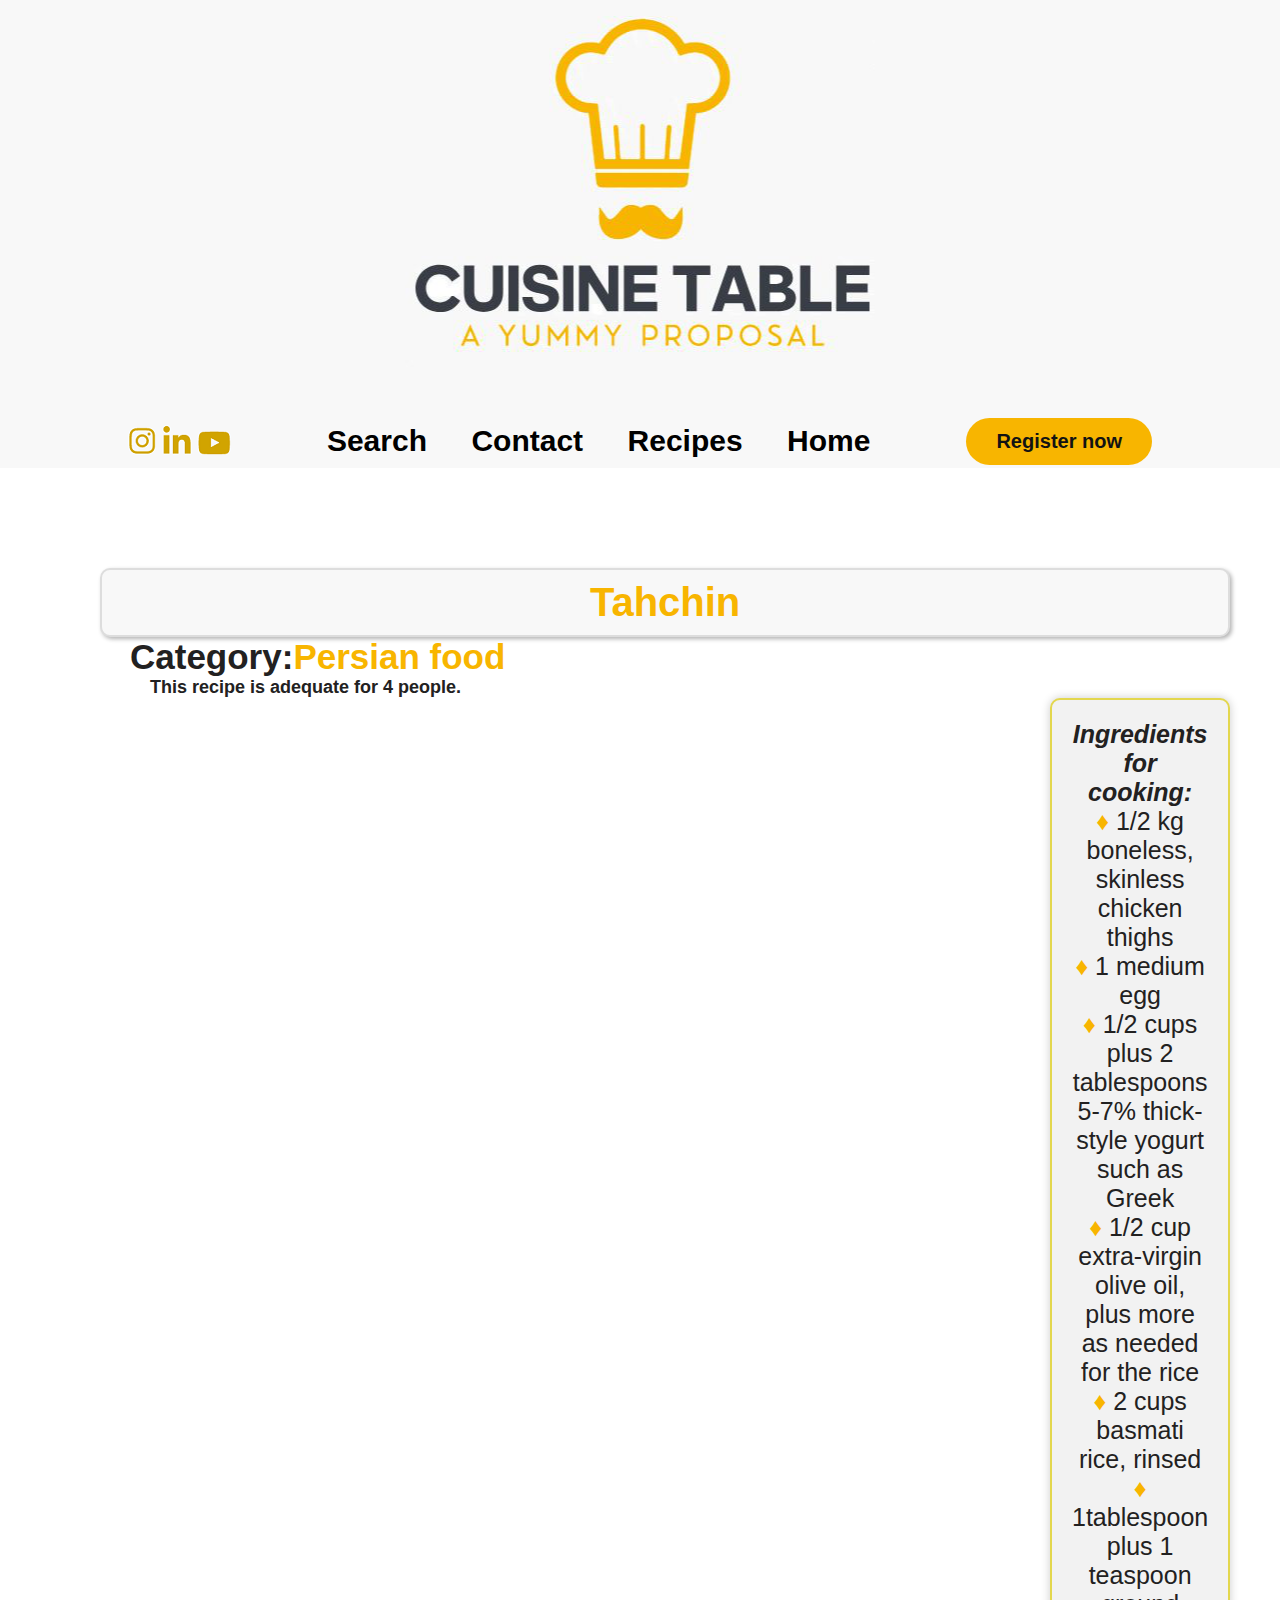
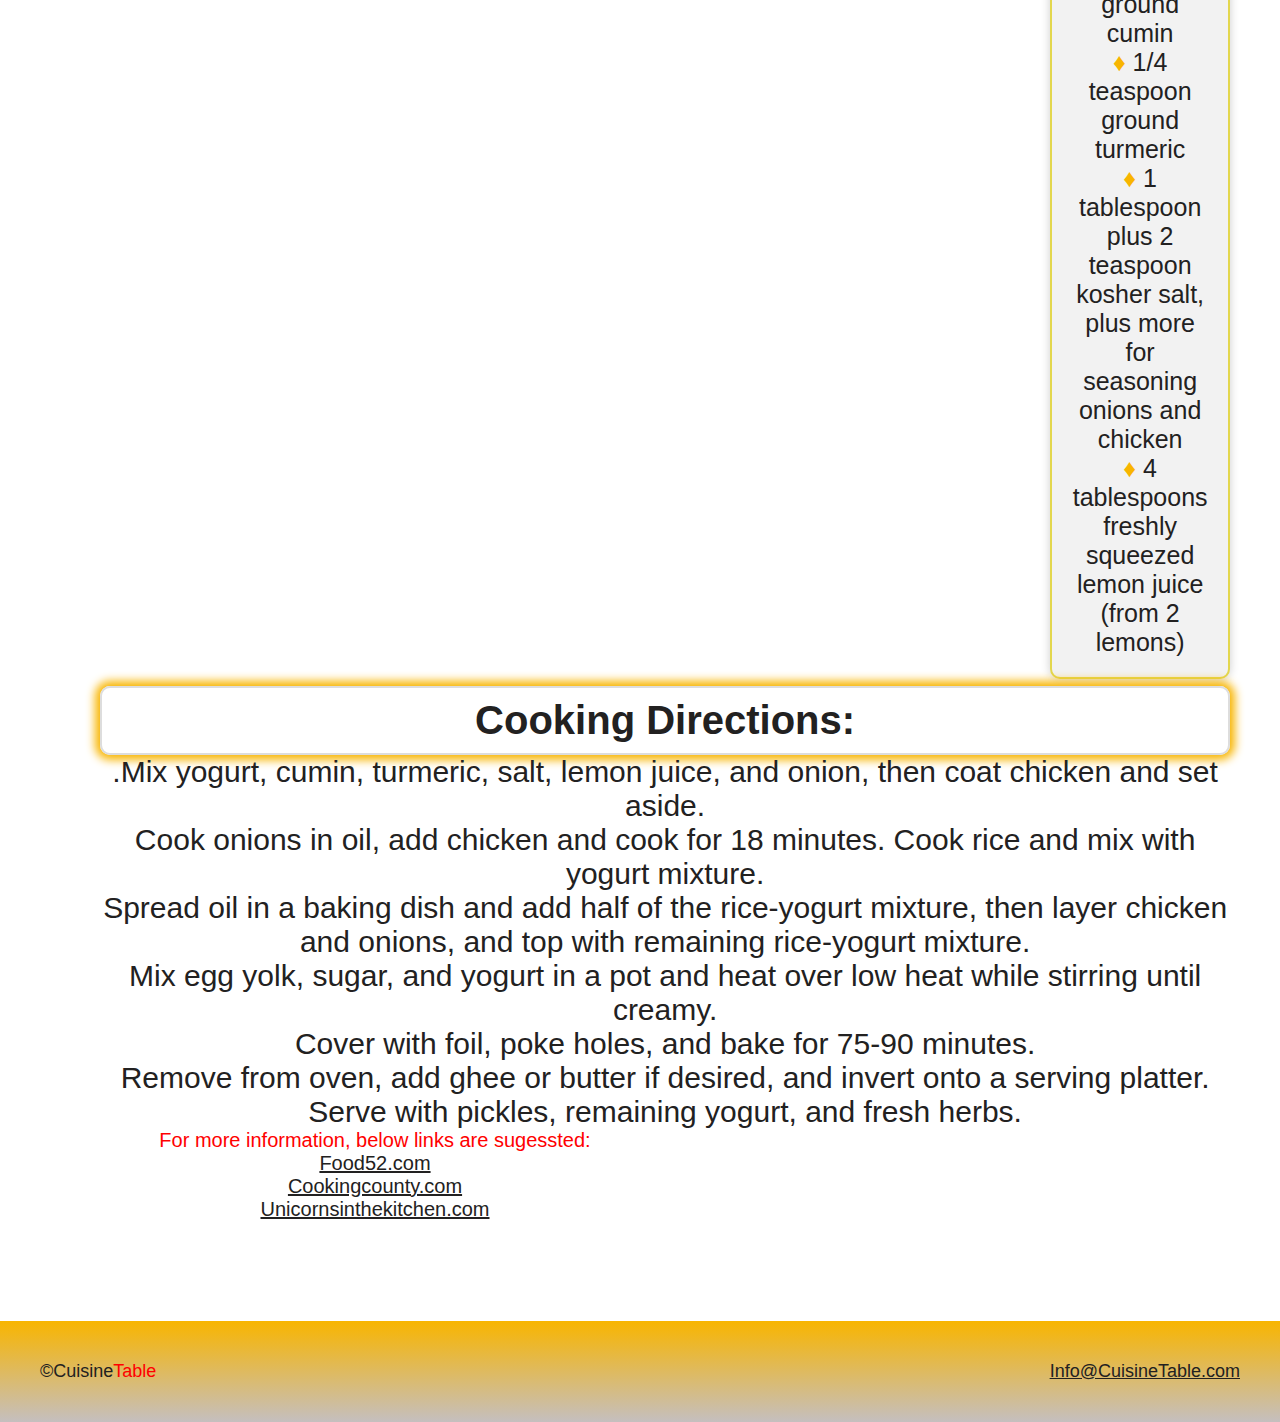
==== Tahchin.html @ f36760cb "Initial" ====
<!DOCTYPE html>
<html lang="en">
  <head>
    <meta charset="UTF-8" />
    <meta http-equiv="X-UA-Compatible" content="IE=edge" />
    <meta name="viewport" content="width=device-width, initial-scale=1.0" />
    <title>Tahchin</title>
    <link rel="stylesheet" href="food.css" />
  </head>
  <body>
    <header class="logo">
      <img src="Images/Logo.png" alt="Logo" />
    </header>
    <div class="hero">
      <nav>
        <div class="icon">
          <a href="https://www.Instagram.com/">
            <img src="Images/instagram.png" alt="Instagram"
          /></a>

          <a href="https://www.linkedin.com/">
            <img src="Images/linkedin.png" alt="Linkedin"
          /></a>
          <a href="https://www.Youtube.com/">
            <img src="Images/Youtube.png" alt="Youtube"
          /></a>
        </div>
        <ul>
          <li><a class="link" href="api_cuitab.html">Search</a></li>
          <li><a class="link" href="contact.html">Contact</a></li>
          <li><a class="link" href="Recipes.html">Recipes</a></li>
          <li><a class="link" href="homepage.html">Home</a></li>
        </ul>
        <a href="loginpage.html">
          <button type="button">Register now</button>
        </a>
      </nav>
    </div>
    <main class="grid-container">
      <h1 class="h1">Tahchin</h1>
      <div class="food">
        <h2>Category:<span class="catergory">Persian food</span></h2>
      </div>
      <div class="adequate">This recipe is adequate for 4 people.</div>
      <div class="recipe">
        <div class="Ingredients">Ingredients for cooking:</div>
        <ul>
          <div class="items">
            <li><em></em>1/2 kg boneless, skinless chicken thighs</li>
            <li><em></em>1 medium egg</li>
            <li>
              <em></em>1/2 cups plus 2 tablespoons 5-7% thick-style yogurt such
              as Greek
            </li>
            <li>
              <em></em>1/2 cup extra-virgin olive oil, plus more as needed for
              the rice
            </li>
            <li><em></em>2 cups basmati rice, rinsed</li>
            <li><em></em>1tablespoon plus 1 teaspoon ground cumin</li>
            <li><em></em>1/4 teaspoon ground turmeric</li>
            <li>
              <em></em> 1 tablespoon plus 2 teaspoon kosher salt, plus more for
              seasoning onions and chicken
            </li>
            <li>
              <em></em>4 tablespoons freshly squeezed lemon juice (from 2
              lemons)
            </li>
          </div>
        </ul>
      </div>
      <div class="images">
        <img class="imgone" src="Images/Tahchin1.png" alt="Tahchin" />
        <img class="imgtwo" src="Images/Tahchin2.jpg" alt="Tahchin" />
        <img class="imgthree" src="Images/Tahchin3.jpg" alt="Tahchin" />
      </div>
      <div class="directions">Cooking Directions:</div>

      <div class="steps">
        <ol>
          <li>
            .Mix yogurt, cumin, turmeric, salt, lemon juice, and onion, then
            coat chicken and set aside.
          </li>
          <li>
            Cook onions in oil, add chicken and cook for 18 minutes. Cook rice
            and mix with yogurt mixture.
          </li>
          <li>
            Spread oil in a baking dish and add half of the rice-yogurt mixture,
            then layer chicken and onions, and top with remaining rice-yogurt
            mixture.
          </li>
          <li>
            Mix egg yolk, sugar, and yogurt in a pot and heat over low heat
            while stirring until creamy.
          </li>
          <li>Cover with foil, poke holes, and bake for 75-90 minutes.</li>
          <li>
            Remove from oven, add ghee or butter if desired, and invert onto a
            serving platter. Serve with pickles, remaining yogurt, and fresh
            herbs.
          </li>
        </ol>
      </div>
      <div class="refrence">
        <div class="information">
          For more information, below links are sugessted:
        </div>
        <ul class="refweb">
          <li>
            <a href="https://food52.com/recipes/84344-best-tahchin-recipe">
              Food52.com
            </a>
          </li>
          <li>
            <a href="https://cookingcounty.com/tahchin-morgh-recipe/">
              Cookingcounty.com
            </a>
          </li>
          <li>
            <a
              href="https://www.unicornsinthekitchen.com/persian-savory-saffron-cake-tahchin/"
            >
              Unicornsinthekitchen.com
            </a>
          </li>
        </ul>
      </div>
    </main>
    <footer>
      <div class="email">
        <a href="Info@CuisineTable.com"> Info@CuisineTable.com </a>
      </div>
      <div class="copywrite">
        <div class="foot">&copy;Cuisine<span>Table</span></div>
      </div>
    </footer>
  </body>
</html>
---- food.css ----
* {
  padding: 0;
  margin: 0;
  box-sizing: border-box;
  font-family: "Segoe UI", Tahoma, Geneva, Verdana, sans-serif;
  color: rgb(34, 33, 33);
}

body,
html {

  height: 100%;
  background-color: #f8f8f8;
}
.hero {
  /* height: 100vh; */
  width: 100%;
  /* background-image: linear-gradient(), url(); */
  background-size: cover;
  background-position: center;
}
.logo > img {
  position: relative;
  left: 50%;
  transform: translate(-50%);
}
nav {
  display: flex;
  align-items: center;
  justify-content: space-between;
  padding-top: 40px;
  padding-left: 10%;
  padding-right: 10%;
}
.logo {
  color: rgb(5, 5, 5);
  font-size: 28px;
}
.icon:hover {
  cursor: pointer;
}
nav ul li {
  list-style-type: none;
  display: inline-block;
  padding: 10px 20px;
}
nav ul li a {
  color: rgb(0, 0, 0);
  text-decoration: none;
  font-weight: bold;
  font-size: 30px;
}
nav ul li a:hover {
  color: rgb(248, 181, 0);
  transition: 0.3s;
}
button {
  border: none;
  background: rgb(248, 181, 0);
  padding: 12px 30px;
  border-radius: 30px;
  color: rgb(18, 19, 19);
  font-weight: bold;
  font-size: 20px;
  transition: 0.4s;
}
  .container {
   
   font-family: Georgia, 'Times New Roman', Times, serif;
    margin: 0 auto;
    padding: 20px;
    background-color: #f8f8f8;;
  }
  .grid {
      display: grid;
      grid-template-columns: repeat(3, 1fr);
      grid-gap: 10px;
      align-items: center;
  }
  

    
    .item {
      position: relative;
      display: flex;
      justify-content: center;
      align-items: center;
    }
    
    .item > img {
        width: 550px;
        height: 400px;
        object-fit: cover;
    }
  
    .label {
      position: absolute;
      bottom: 0;
      left: 70px;
      width: 550px;
      height: 80px;
      background-color: rgba(0, 0, 0, 0.5);
      color: rgb(248, 181, 0);
      display: flex;
      justify-content: center;
      align-items: center;
      font-size: 30px;
    }
    footer {
      padding: 40px;
      background-image: linear-gradient(rgb(248, 181, 0), rgb(197, 191, 191));
      font-size: large;
      font-weight: 20px;
    }
    .email {
      float: right;
      padding: auto;
      color: black;
      margin-bottom: 100px;
    }
    footer .foot span {
      color: red;
    }
    
   main{
     font-size: 30px;
     margin-top: 50px; 
   }
   main h1 {
    font-size: 40px;
    font-weight: bold;
    color: rgb(248, 181, 0);
    text-align: center;
    padding: 10px;
    background-color: #f8f8f8;
    border: 2px solid #ddd;
    border-radius: 10px;
    box-shadow: 2px 2px 4px rgba(0, 0, 0, 0.3);
  }


  
  .catergory{
      font-size: 35px;
      font-family:'Trebuchet MS', 'Lucida Sans Unicode', 'Lucida Grande', 'Lucida Sans', Arial, sans-serif ;
      color: rgb(248, 181, 0);
     
  }
  h2{
      font-family:'Trebuchet MS', 'Lucida Sans Unicode', 'Lucida Grande', 'Lucida Sans', Arial, sans-serif ; 
      font-size: 35px;
      margin-left: 30px;
  }
  li > span {
    font-weight: bold;
    font-family: Arial, sans-serif;
    font-size: 30px;
    color: rgb(248, 181, 0) ;
  }
  li > em:before {
    content: "♦ ";
    color: rgb(248, 181, 0);
  }
  .Ingredients {
   font-style: italic;
   font-weight: bold;
  }
  .images{
    width: 90vw;
    height: 38vw;
    max-width: 950px;
    max-height: 950px;
    overflow: hidden;
    position: relative;
    margin: 0 auto;
  }
  
  .images img {
    position: absolute;
    width: 100%;
    height: 100%;
    object-fit: cover;
    animation: cambioImagen 12s infinite;
    opacity: 0;
  }
  
  .images img:nth-child(1) {
    animation-delay: 0s;
  }
  
  .images img:nth-child(2) {
    animation-delay: 4s;
  }
  
  .images img:nth-child(3) {
    animation-delay: 8s;
  }
  
  @keyframes cambioImagen {
    80% {
      opacity: 0;
    }
    80%{
      opacity: 1;
    }
    80% {
      opacity: 1;
    }
    35% {
      opacity: 0;
    }
    100% {
      opacity: 0;
    }
  }
  
  .imgtwo {
    height: 400%;
    width: 500%;
  }
  
  .imgone {
    height: 400%;
    width: 500%;
  }
  
  .imgthree {
    height: 400%;
    width: 500%;
  }
  
  .images { grid-area: images; }
  .recipe { grid-area: recipe; }
  .steps{ grid-area: steps; }
  .catergory{ grid-area: catergory; }
  .h1{ grid-area: h1; }
  .adequate{ grid-area: adequate; }
  .refrence{ grid-area: refrence; }
  .directions{ grid-area: directions; }
  
  
  
  .grid-container {
    display: grid;
    grid-template-areas:
    'h1 h1 h1'
    'catergory catergory catergory'
    'adequate adequate adequate'
    'images  images recipe'
      'directions directions  directions'
      'steps steps steps '
      'refrence refrence reference';

    background-color: white;
    padding: 100px;
    grid-gap: 0px;
     flex-wrap: wrap;
  overflow: hidden;
  box-sizing: border-box;
  }
  .recipe{
    font-size: 25px;
    text-align: center;
    border: 2px solid #e3d74e;
border-radius: 10px;
padding: 20px;
background-color: #f2f2f2;
box-shadow: 0 0 10px rgba(0, 0, 0, 0.2);
  }
  
  .grid-item {
    background-color: #fff;
    padding: 10px;
    position: relative;
    display: flex;
    justify-content: center;
    align-items: center;
  }
  .directions{
    text-align: center;
    font-family: 'Trebuchet MS', 'Lucida Sans Unicode', 'Lucida Grande', 'Lucida Sans', Arial, sans-serif;
    font-size: 40px;
    font-weight: bold;
   margin-top: 7px;
    text-align: center;
    padding: 10px;
    
    border: 2px solid #ddd;
    border-radius: 10px;
    box-shadow: 0 0 10px 5px rgb(248, 181, 0);
  
  font-weight: bold;
  }
  .steps{
    text-align: center;
    
    flex-wrap: wrap;
  
  }
  ul {
    list-style-type: none;
  }
  ol {
    list-style-type: none;
  }
  .refrence{
    font-size: 20px;
    text-align: center;
   margin-right: 400px;
   
   
  }
  .information{
    color:red
  }
  
  .adequate{
    font-size: 18px;
    margin-left: 50px;
    font-weight: bold;
  }


  

  @media (max-width: 1200px) {
    .grid-container {
      grid-template-areas:
      'h1'
      'catergory'
      'adequate'
      'recipe'
      'images'
      'images'
      'images'
      'images'
      'images'
      'directions'
      'directions'
      'directions'
      'steps'
      'steps'
      'refrence';
  }
}
  
  
  @media (max-width: 550px) {
    .grid-container {
      grid-template-areas:
        'h1'
        'catergory'
        'adequate'
        'recipe'
        'images'
        'images'
        'images'
        'images'
        'images'
        'directions'
        'directions'
        'directions'
        'steps'
        'steps'
        'refrence';
    }
  }
  


  .grid-container {
    width: 100%;
    margin: 0 auto;
    }
    
    /* Styles for screens smaller than 768px (tablets and mobile devices) */
    @media only screen and (max-width: 768px) {
    .container {
      width: 100%;
      padding: 20px;
    }
    }
    
    /* Styles for screens smaller than 480px (smaller mobile devices) */
    @media only screen and (max-width: 480px) {
    .container {
      padding: 10px;
    }
    }
    @media screen and (min-width: 1920px) {
    body {
        font-size: 20px;
        /* Add other styles for 1080p screens */
    }
    @media only screen and (max-width: 100%) {
      .item .link img {
        max-width: none;
        width: 100%;
      }
      .label {
        width: 100%;
      }
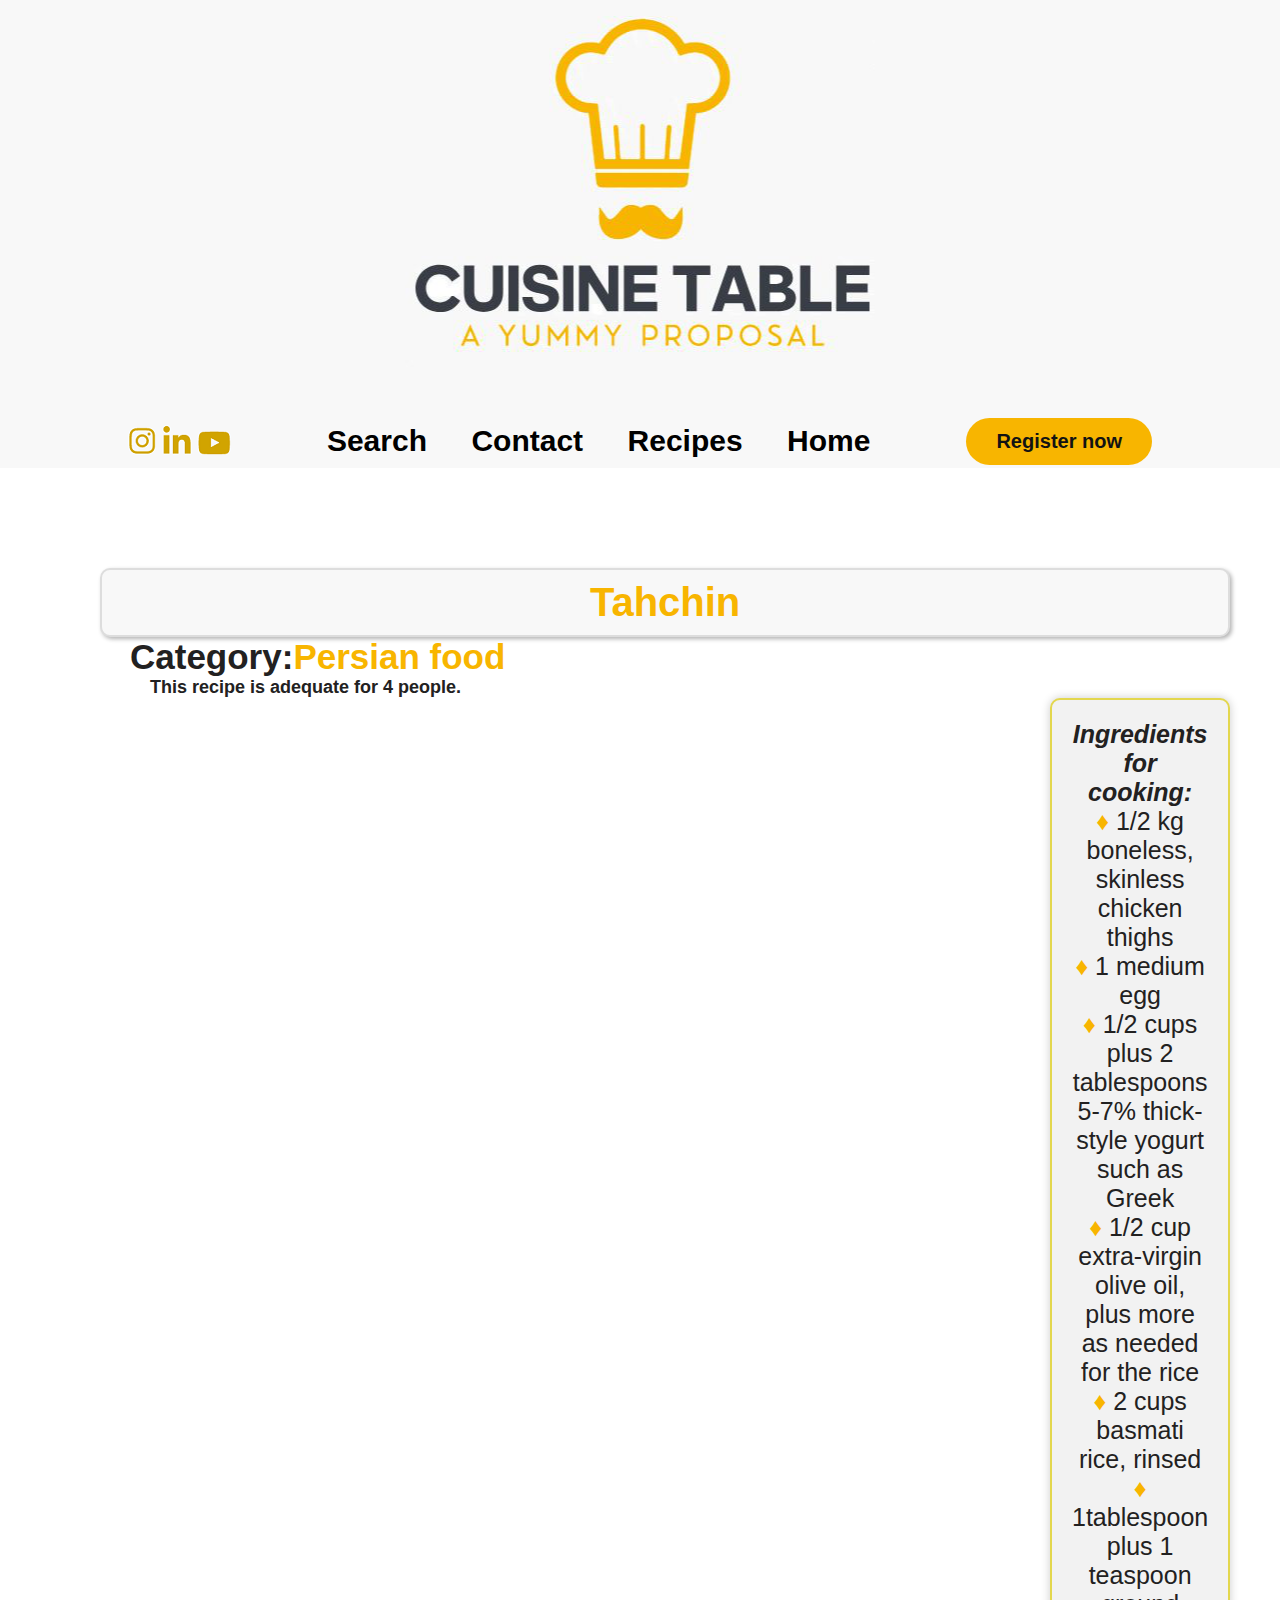
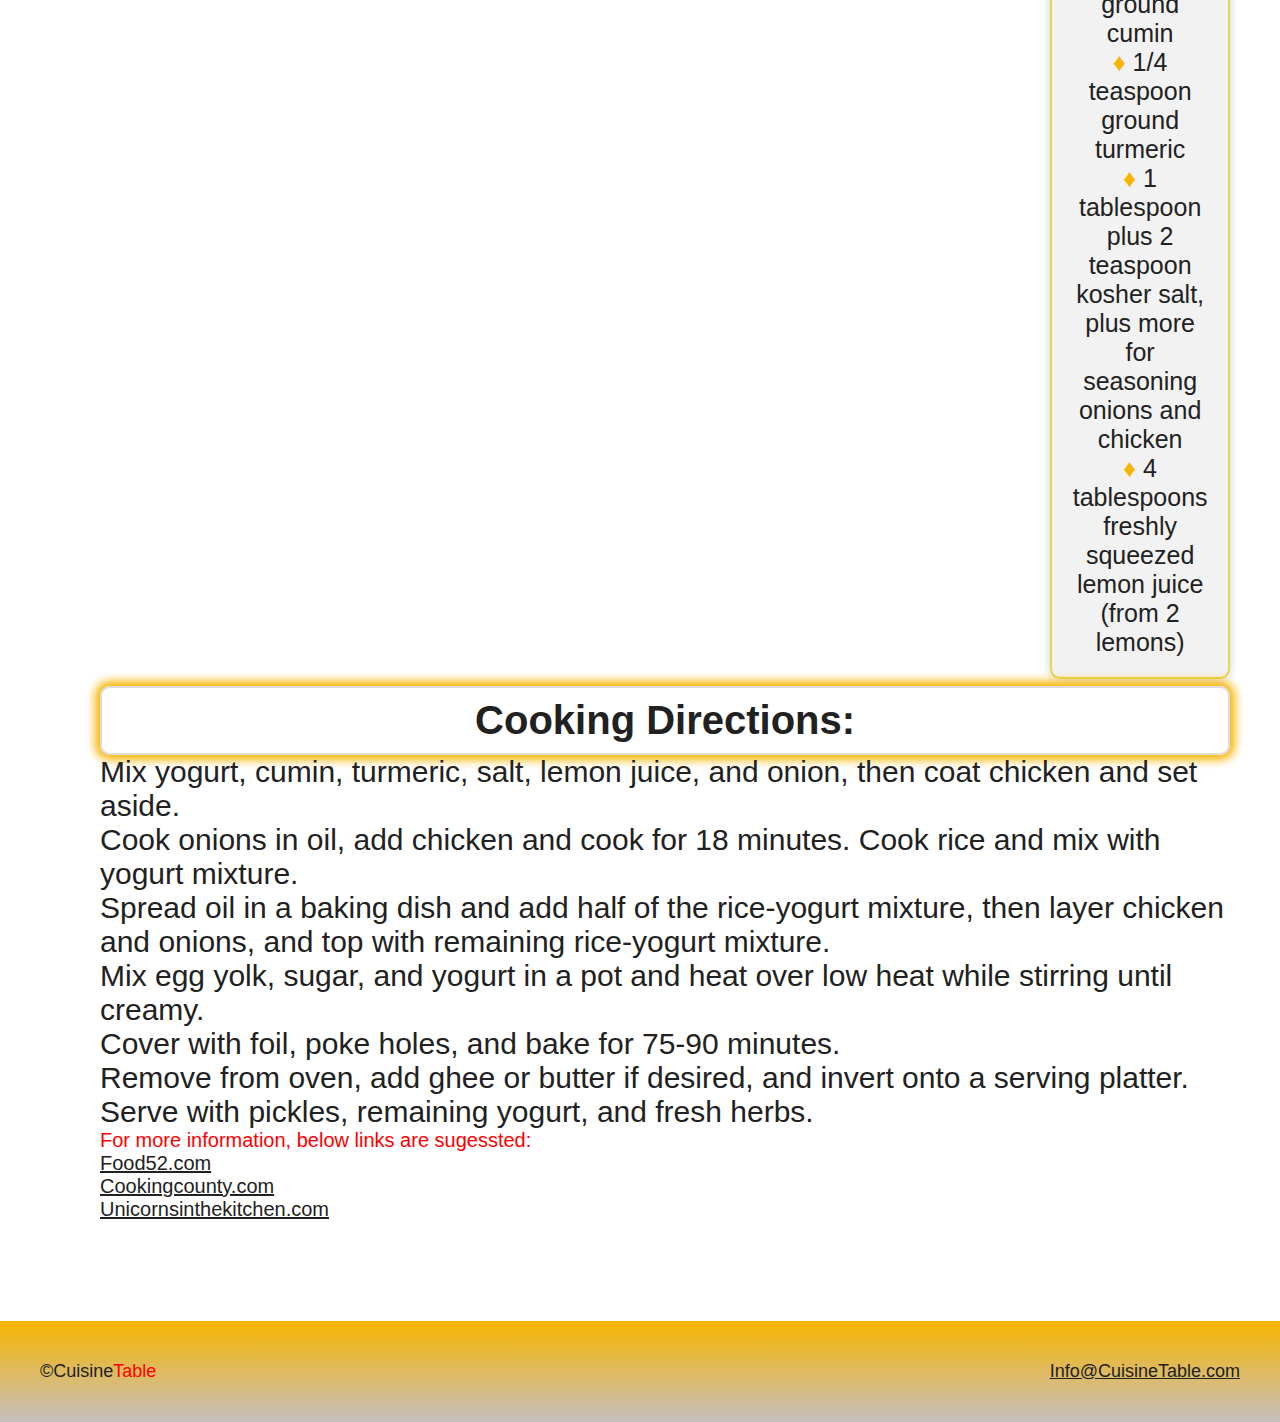
==== commit e4b27a2f: "updated." ====
--- a/Tahchin.html
+++ b/Tahchin.html
@@ -80,8 +80,8 @@
       <div class="steps">
         <ol>
           <li>
-            .Mix yogurt, cumin, turmeric, salt, lemon juice, and onion, then
-            coat chicken and set aside.
+            Mix yogurt, cumin, turmeric, salt, lemon juice, and onion, then coat
+            chicken and set aside.
           </li>
           <li>
             Cook onions in oil, add chicken and cook for 18 minutes. Cook rice
--- a/food.css
+++ b/food.css
@@ -73,14 +73,11 @@
     background-color: #f8f8f8;;
   }
   .grid {
-      display: grid;
-      grid-template-columns: repeat(3, 1fr);
-      grid-gap: 10px;
-      align-items: center;
-  }
-  
-
-    
+    display: grid;
+    grid-template-columns: repeat(3, 1fr);
+    grid-gap: 10px;
+    align-items: center;
+  }
     .item {
       position: relative;
       display: flex;
@@ -89,9 +86,9 @@
     }
     
     .item > img {
-        width: 550px;
-        height: 400px;
-        object-fit: cover;
+      width: 550px;
+      height: 400px;
+      object-fit: cover;
     }
   
     .label {
@@ -127,6 +124,7 @@
      font-size: 30px;
      margin-top: 50px; 
    }
+
    main h1 {
     font-size: 40px;
     font-weight: bold;
@@ -139,18 +137,15 @@
     box-shadow: 2px 2px 4px rgba(0, 0, 0, 0.3);
   }
 
-
-  
   .catergory{
-      font-size: 35px;
-      font-family:'Trebuchet MS', 'Lucida Sans Unicode', 'Lucida Grande', 'Lucida Sans', Arial, sans-serif ;
-      color: rgb(248, 181, 0);
-     
+    font-size: 35px;
+    font-family:'Trebuchet MS', 'Lucida Sans Unicode', 'Lucida Grande', 'Lucida Sans', Arial, sans-serif ;
+    color: rgb(248, 181, 0);
   }
   h2{
-      font-family:'Trebuchet MS', 'Lucida Sans Unicode', 'Lucida Grande', 'Lucida Sans', Arial, sans-serif ; 
-      font-size: 35px;
-      margin-left: 30px;
+    font-family:'Trebuchet MS', 'Lucida Sans Unicode', 'Lucida Grande', 'Lucida Sans', Arial, sans-serif ; 
+    font-size: 35px;
+    margin-left: 30px;
   }
   li > span {
     font-weight: bold;
@@ -293,7 +288,7 @@
   font-weight: bold;
   }
   .steps{
-    text-align: center;
+    text-align: left;
     
     flex-wrap: wrap;
   
@@ -306,13 +301,14 @@
   }
   .refrence{
     font-size: 20px;
-    text-align: center;
+    text-align: left;
    margin-right: 400px;
    
    
   }
   .information{
-    color:red
+    color:red;
+  
   }
   
   .adequate{
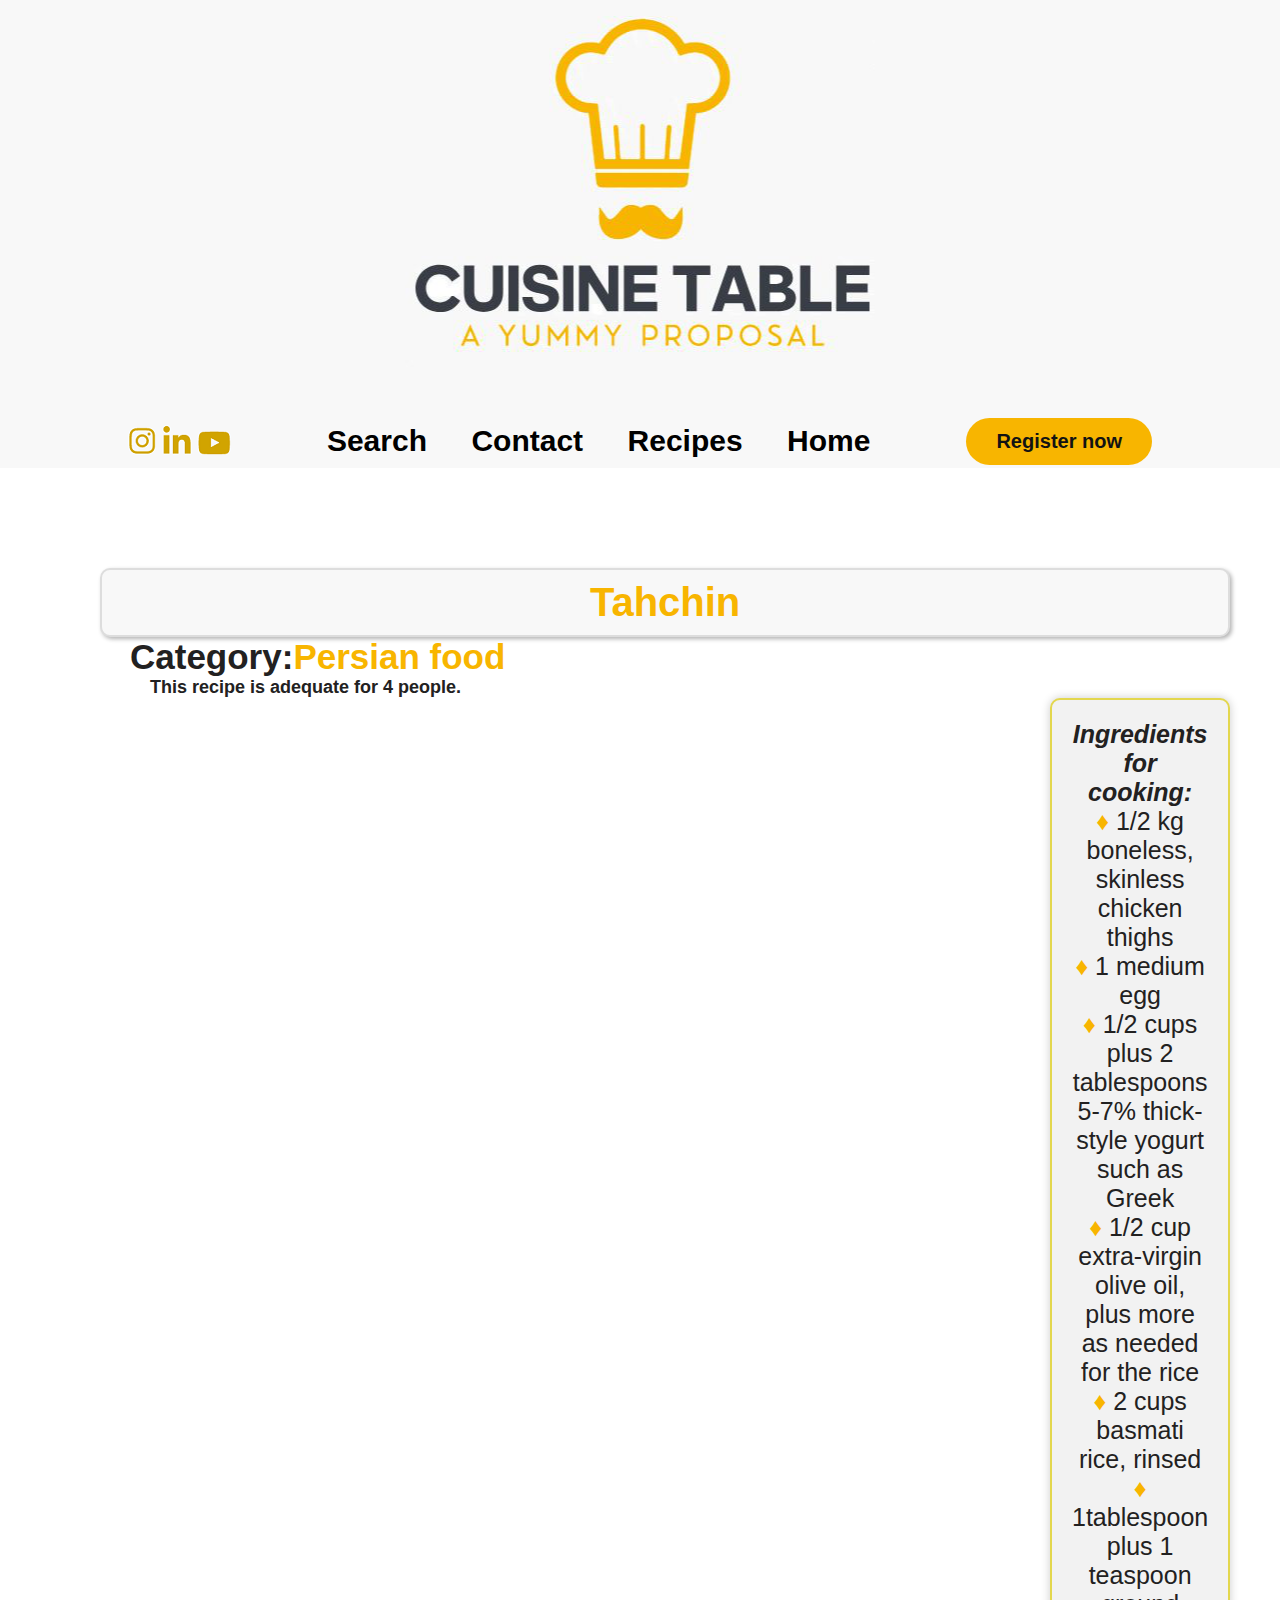
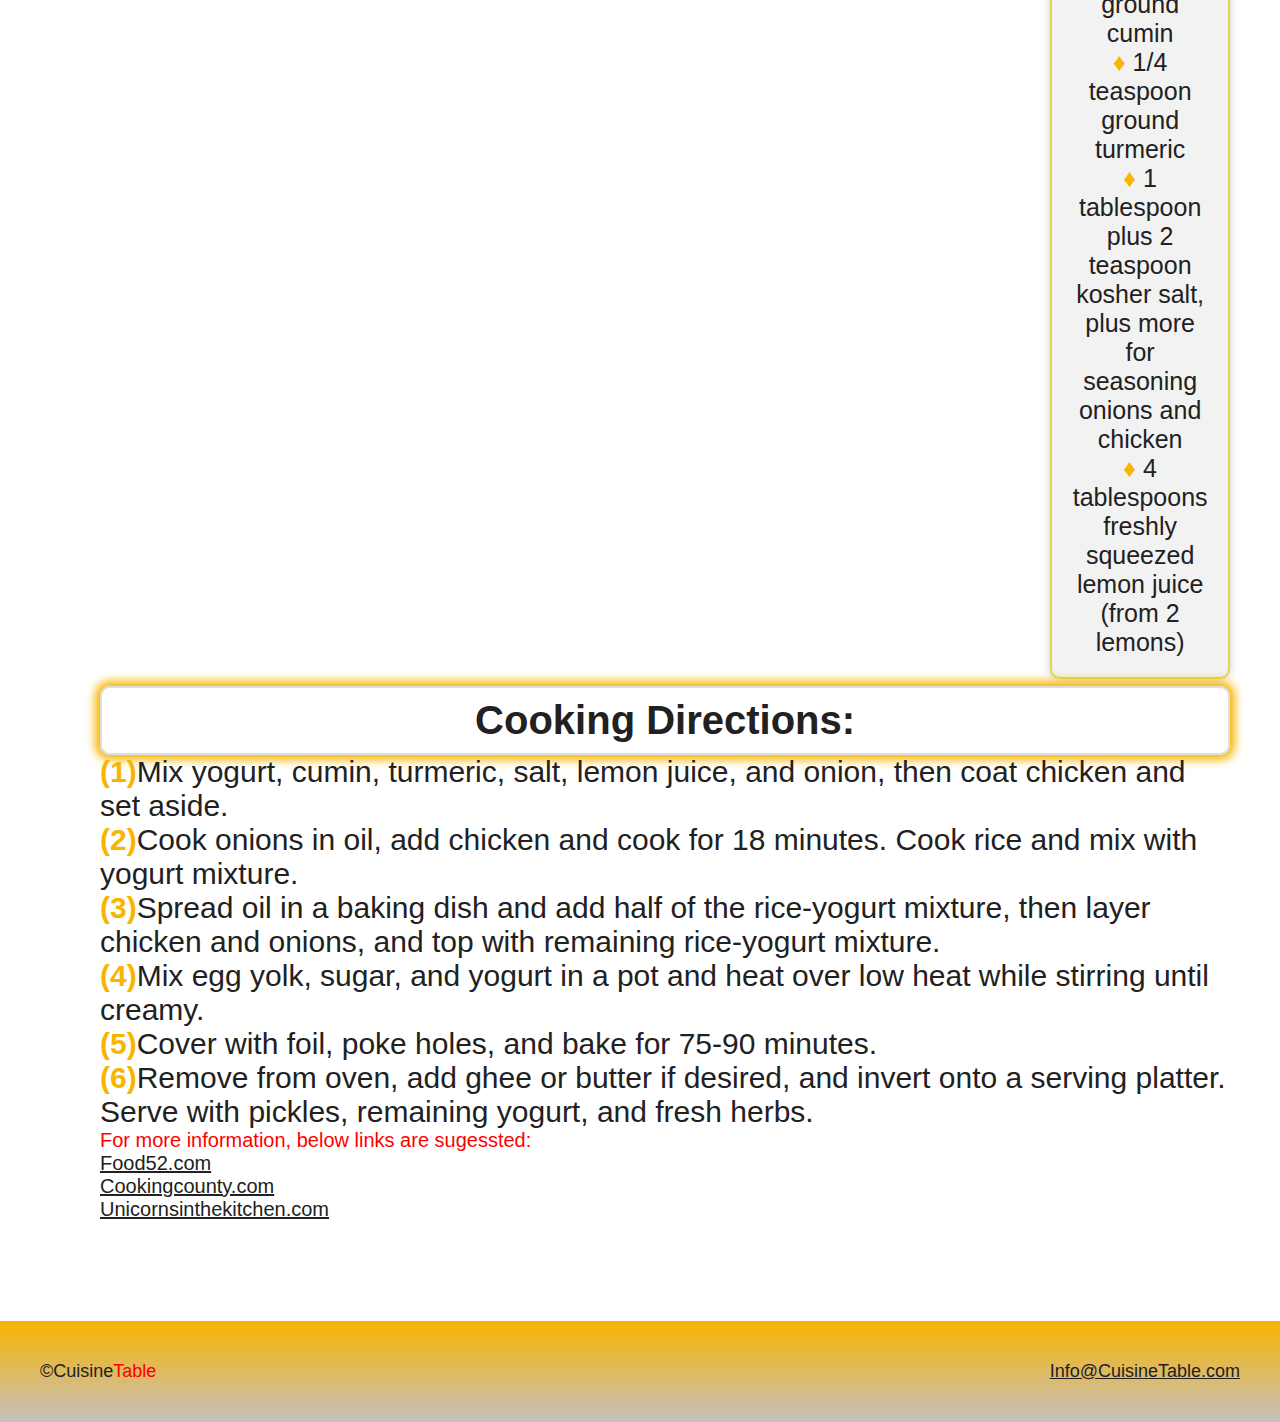
==== commit ce280fe5: "updated." ====
--- a/Tahchin.html
+++ b/Tahchin.html
@@ -80,27 +80,30 @@
       <div class="steps">
         <ol>
           <li>
-            Mix yogurt, cumin, turmeric, salt, lemon juice, and onion, then coat
-            chicken and set aside.
+            <span>(1)</span>Mix yogurt, cumin, turmeric, salt, lemon juice, and
+            onion, then coat chicken and set aside.
           </li>
           <li>
-            Cook onions in oil, add chicken and cook for 18 minutes. Cook rice
-            and mix with yogurt mixture.
+            <span>(2)</span>Cook onions in oil, add chicken and cook for 18
+            minutes. Cook rice and mix with yogurt mixture.
           </li>
           <li>
-            Spread oil in a baking dish and add half of the rice-yogurt mixture,
-            then layer chicken and onions, and top with remaining rice-yogurt
-            mixture.
+            <span>(3)</span>Spread oil in a baking dish and add half of the
+            rice-yogurt mixture, then layer chicken and onions, and top with
+            remaining rice-yogurt mixture.
           </li>
           <li>
-            Mix egg yolk, sugar, and yogurt in a pot and heat over low heat
-            while stirring until creamy.
+            <span>(4)</span>Mix egg yolk, sugar, and yogurt in a pot and heat
+            over low heat while stirring until creamy.
           </li>
-          <li>Cover with foil, poke holes, and bake for 75-90 minutes.</li>
           <li>
-            Remove from oven, add ghee or butter if desired, and invert onto a
-            serving platter. Serve with pickles, remaining yogurt, and fresh
-            herbs.
+            <span>(5)</span>Cover with foil, poke holes, and bake for 75-90
+            minutes.
+          </li>
+          <li>
+            <span>(6)</span>Remove from oven, add ghee or butter if desired, and
+            invert onto a serving platter. Serve with pickles, remaining yogurt,
+            and fresh herbs.
           </li>
         </ol>
       </div>
--- a/food.css
+++ b/food.css
@@ -1,4 +1,3 @@
-
 * {
   padding: 0;
   margin: 0;
@@ -9,7 +8,6 @@
 
 body,
 html {
-
   height: 100%;
   background-color: #f8f8f8;
 }
@@ -65,350 +63,343 @@
   font-size: 20px;
   transition: 0.4s;
 }
-  .container {
-   
-   font-family: Georgia, 'Times New Roman', Times, serif;
-    margin: 0 auto;
-    padding: 20px;
-    background-color: #f8f8f8;;
-  }
-  .grid {
-    display: grid;
-    grid-template-columns: repeat(3, 1fr);
-    grid-gap: 10px;
-    align-items: center;
-  }
-    .item {
-      position: relative;
-      display: flex;
-      justify-content: center;
-      align-items: center;
-    }
-    
-    .item > img {
-      width: 550px;
-      height: 400px;
-      object-fit: cover;
-    }
-  
-    .label {
-      position: absolute;
-      bottom: 0;
-      left: 70px;
-      width: 550px;
-      height: 80px;
-      background-color: rgba(0, 0, 0, 0.5);
-      color: rgb(248, 181, 0);
-      display: flex;
-      justify-content: center;
-      align-items: center;
-      font-size: 30px;
-    }
-    footer {
-      padding: 40px;
-      background-image: linear-gradient(rgb(248, 181, 0), rgb(197, 191, 191));
-      font-size: large;
-      font-weight: 20px;
-    }
-    .email {
-      float: right;
-      padding: auto;
-      color: black;
-      margin-bottom: 100px;
-    }
-    footer .foot span {
-      color: red;
-    }
-    
-   main{
-     font-size: 30px;
-     margin-top: 50px; 
-   }
-
-   main h1 {
-    font-size: 40px;
-    font-weight: bold;
-    color: rgb(248, 181, 0);
-    text-align: center;
-    padding: 10px;
-    background-color: #f8f8f8;
-    border: 2px solid #ddd;
-    border-radius: 10px;
-    box-shadow: 2px 2px 4px rgba(0, 0, 0, 0.3);
-  }
-
-  .catergory{
-    font-size: 35px;
-    font-family:'Trebuchet MS', 'Lucida Sans Unicode', 'Lucida Grande', 'Lucida Sans', Arial, sans-serif ;
-    color: rgb(248, 181, 0);
-  }
-  h2{
-    font-family:'Trebuchet MS', 'Lucida Sans Unicode', 'Lucida Grande', 'Lucida Sans', Arial, sans-serif ; 
-    font-size: 35px;
-    margin-left: 30px;
-  }
-  li > span {
-    font-weight: bold;
-    font-family: Arial, sans-serif;
-    font-size: 30px;
-    color: rgb(248, 181, 0) ;
-  }
-  li > em:before {
-    content: "♦ ";
-    color: rgb(248, 181, 0);
-  }
-  .Ingredients {
-   font-style: italic;
-   font-weight: bold;
-  }
-  .images{
-    width: 90vw;
-    height: 38vw;
-    max-width: 950px;
-    max-height: 950px;
-    overflow: hidden;
-    position: relative;
-    margin: 0 auto;
-  }
-  
-  .images img {
-    position: absolute;
-    width: 100%;
-    height: 100%;
-    object-fit: cover;
-    animation: cambioImagen 12s infinite;
+.container {
+  font-family: Georgia, "Times New Roman", Times, serif;
+  margin: 0 auto;
+  padding: 20px;
+  background-color: #f8f8f8;
+}
+.grid {
+  display: grid;
+  grid-template-columns: repeat(3, 1fr);
+  grid-gap: 10px;
+  align-items: center;
+}
+.item {
+  position: relative;
+  display: flex;
+  justify-content: center;
+  align-items: center;
+}
+
+.item > img {
+  width: 550px;
+  height: 400px;
+  object-fit: cover;
+}
+
+.label {
+  position: absolute;
+  bottom: 0;
+  left: 70px;
+  width: 550px;
+  height: 80px;
+  background-color: rgba(0, 0, 0, 0.5);
+  color: rgb(248, 181, 0);
+  display: flex;
+  justify-content: center;
+  align-items: center;
+  font-size: 30px;
+}
+footer {
+  padding: 40px;
+  background-image: linear-gradient(rgb(248, 181, 0), rgb(197, 191, 191));
+  font-size: large;
+  font-weight: 20px;
+}
+.email {
+  float: right;
+  padding: auto;
+  color: black;
+  margin-bottom: 100px;
+}
+footer .foot span {
+  color: red;
+}
+
+main {
+  font-size: 30px;
+  margin-top: 50px;
+}
+
+main h1 {
+  font-size: 40px;
+  font-weight: bold;
+  color: rgb(248, 181, 0);
+  text-align: center;
+  padding: 10px;
+  background-color: #f8f8f8;
+  border: 2px solid #ddd;
+  border-radius: 10px;
+  box-shadow: 2px 2px 4px rgba(0, 0, 0, 0.3);
+}
+
+.catergory {
+  font-size: 35px;
+  font-family: "Trebuchet MS", "Lucida Sans Unicode", "Lucida Grande",
+    "Lucida Sans", Arial, sans-serif;
+  color: rgb(248, 181, 0);
+}
+h2 {
+  font-family: "Trebuchet MS", "Lucida Sans Unicode", "Lucida Grande",
+    "Lucida Sans", Arial, sans-serif;
+  font-size: 35px;
+  margin-left: 30px;
+}
+li > span {
+  font-weight: bold;
+  font-family: Arial, sans-serif;
+  font-size: 30px;
+  color: rgb(248, 181, 0);
+}
+li > em:before {
+  content: "♦ ";
+  color: rgb(248, 181, 0);
+}
+.Ingredients {
+  font-style: italic;
+  font-weight: bold;
+}
+.images {
+  width: 90vw;
+  height: 38vw;
+  max-width: 950px;
+  max-height: 950px;
+  overflow: hidden;
+  position: relative;
+  margin: 0 auto;
+}
+
+.images img {
+  position: absolute;
+  width: 100%;
+  height: 100%;
+  object-fit: cover;
+  animation: cambioImagen 12s infinite;
+  opacity: 0;
+}
+
+.images img:nth-child(1) {
+  animation-delay: 0s;
+}
+
+.images img:nth-child(2) {
+  animation-delay: 4s;
+}
+
+.images img:nth-child(3) {
+  animation-delay: 8s;
+}
+
+@keyframes cambioImagen {
+  80% {
     opacity: 0;
   }
-  
-  .images img:nth-child(1) {
-    animation-delay: 0s;
-  }
-  
-  .images img:nth-child(2) {
-    animation-delay: 4s;
-  }
-  
-  .images img:nth-child(3) {
-    animation-delay: 8s;
-  }
-  
-  @keyframes cambioImagen {
-    80% {
-      opacity: 0;
-    }
-    80%{
-      opacity: 1;
-    }
-    80% {
-      opacity: 1;
-    }
-    35% {
-      opacity: 0;
-    }
-    100% {
-      opacity: 0;
-    }
-  }
-  
-  .imgtwo {
-    height: 400%;
-    width: 500%;
-  }
-  
-  .imgone {
-    height: 400%;
-    width: 500%;
-  }
-  
-  .imgthree {
-    height: 400%;
-    width: 500%;
-  }
-  
-  .images { grid-area: images; }
-  .recipe { grid-area: recipe; }
-  .steps{ grid-area: steps; }
-  .catergory{ grid-area: catergory; }
-  .h1{ grid-area: h1; }
-  .adequate{ grid-area: adequate; }
-  .refrence{ grid-area: refrence; }
-  .directions{ grid-area: directions; }
-  
-  
-  
-  .grid-container {
-    display: grid;
-    grid-template-areas:
-    'h1 h1 h1'
-    'catergory catergory catergory'
-    'adequate adequate adequate'
-    'images  images recipe'
-      'directions directions  directions'
-      'steps steps steps '
-      'refrence refrence reference';
-
-    background-color: white;
-    padding: 100px;
-    grid-gap: 0px;
-     flex-wrap: wrap;
+  80% {
+    opacity: 1;
+  }
+  80% {
+    opacity: 1;
+  }
+  35% {
+    opacity: 0;
+  }
+  100% {
+    opacity: 0;
+  }
+}
+
+.imgtwo {
+  height: 400%;
+  width: 500%;
+}
+
+.imgone {
+  height: 400%;
+  width: 500%;
+}
+
+.imgthree {
+  height: 400%;
+  width: 500%;
+}
+
+.images {
+  grid-area: images;
+}
+.recipe {
+  grid-area: recipe;
+}
+.steps {
+  grid-area: steps;
+}
+.catergory {
+  grid-area: catergory;
+}
+.h1 {
+  grid-area: h1;
+}
+.adequate {
+  grid-area: adequate;
+}
+.refrence {
+  grid-area: refrence;
+}
+.directions {
+  grid-area: directions;
+}
+
+.grid-container {
+  display: grid;
+  grid-template-areas:
+    "h1 h1 h1"
+    "catergory catergory catergory"
+    "adequate adequate adequate"
+    "images  images recipe"
+    "directions directions  directions"
+    "steps steps steps "
+    "refrence refrence reference";
+
+  background-color: white;
+  padding: 100px;
+  grid-gap: 0px;
+  flex-wrap: wrap;
   overflow: hidden;
   box-sizing: border-box;
-  }
-  .recipe{
-    font-size: 25px;
-    text-align: center;
-    border: 2px solid #e3d74e;
-border-radius: 10px;
-padding: 20px;
-background-color: #f2f2f2;
-box-shadow: 0 0 10px rgba(0, 0, 0, 0.2);
-  }
-  
-  .grid-item {
-    background-color: #fff;
+}
+.recipe {
+  font-size: 25px;
+  text-align: center;
+  border: 2px solid #e3d74e;
+  border-radius: 10px;
+  padding: 20px;
+  background-color: #f2f2f2;
+  box-shadow: 0 0 10px rgba(0, 0, 0, 0.2);
+}
+
+.grid-item {
+  background-color: #fff;
+  padding: 10px;
+  position: relative;
+  display: flex;
+  justify-content: center;
+  align-items: center;
+}
+.directions {
+  text-align: center;
+  font-family: "Trebuchet MS", "Lucida Sans Unicode", "Lucida Grande",
+    "Lucida Sans", Arial, sans-serif;
+  font-size: 40px;
+  font-weight: bold;
+  margin-top: 7px;
+  text-align: center;
+  padding: 10px;
+
+  border: 2px solid #ddd;
+  border-radius: 10px;
+  box-shadow: 0 0 10px 5px rgb(248, 181, 0);
+
+  font-weight: bold;
+}
+.steps {
+  text-align: left;
+
+  flex-wrap: wrap;
+}
+ul {
+  list-style-type: none;
+}
+ol {
+  list-style-type: none;
+}
+.refrence {
+  font-size: 20px;
+  text-align: left;
+  margin-right: 400px;
+}
+.information {
+  color: red;
+}
+
+.adequate {
+  font-size: 18px;
+  margin-left: 50px;
+  font-weight: bold;
+}
+
+@media (max-width: 1200px) {
+  .grid-container {
+    grid-template-areas:
+      "h1"
+      "catergory"
+      "adequate"
+      "recipe"
+      "images"
+      "images"
+      "images"
+      "images"
+      "images"
+      "directions"
+      "directions"
+      "directions"
+      "steps"
+      "steps"
+      "refrence";
+  }
+}
+
+@media (max-width: 550px) {
+  .grid-container {
+    grid-template-areas:
+      "h1"
+      "catergory"
+      "adequate"
+      "recipe"
+      "images"
+      "images"
+      "images"
+      "images"
+      "images"
+      "directions"
+      "directions"
+      "directions"
+      "steps"
+      "steps"
+      "refrence";
+  }
+}
+
+.grid-container {
+  width: 100%;
+  margin: 0 auto;
+}
+
+/* Styles for screens smaller than 768px (tablets and mobile devices) */
+@media only screen and (max-width: 768px) {
+  .container {
+    width: 100%;
+    padding: 20px;
+  }
+}
+
+/* Styles for screens smaller than 480px (smaller mobile devices) */
+@media only screen and (max-width: 480px) {
+  .container {
     padding: 10px;
-    position: relative;
-    display: flex;
-    justify-content: center;
-    align-items: center;
-  }
-  .directions{
-    text-align: center;
-    font-family: 'Trebuchet MS', 'Lucida Sans Unicode', 'Lucida Grande', 'Lucida Sans', Arial, sans-serif;
-    font-size: 40px;
-    font-weight: bold;
-   margin-top: 7px;
-    text-align: center;
-    padding: 10px;
-    
-    border: 2px solid #ddd;
-    border-radius: 10px;
-    box-shadow: 0 0 10px 5px rgb(248, 181, 0);
-  
-  font-weight: bold;
-  }
-  .steps{
-    text-align: left;
-    
-    flex-wrap: wrap;
-  
-  }
-  ul {
-    list-style-type: none;
-  }
-  ol {
-    list-style-type: none;
-  }
-  .refrence{
+  }
+}
+@media screen and (min-width: 1920px) {
+  body {
     font-size: 20px;
-    text-align: left;
-   margin-right: 400px;
-   
-   
-  }
-  .information{
-    color:red;
-  
-  }
-  
-  .adequate{
-    font-size: 18px;
-    margin-left: 50px;
-    font-weight: bold;
-  }
-
-
-  
-
-  @media (max-width: 1200px) {
-    .grid-container {
-      grid-template-areas:
-      'h1'
-      'catergory'
-      'adequate'
-      'recipe'
-      'images'
-      'images'
-      'images'
-      'images'
-      'images'
-      'directions'
-      'directions'
-      'directions'
-      'steps'
-      'steps'
-      'refrence';
-  }
-}
-  
-  
-  @media (max-width: 550px) {
-    .grid-container {
-      grid-template-areas:
-        'h1'
-        'catergory'
-        'adequate'
-        'recipe'
-        'images'
-        'images'
-        'images'
-        'images'
-        'images'
-        'directions'
-        'directions'
-        'directions'
-        'steps'
-        'steps'
-        'refrence';
-    }
-  }
-  
-
-
-  .grid-container {
+    /* Add other styles for 1080p screens */
+  }
+}
+@media only screen and (max-width: 100%) {
+  .item .link img {
+    max-width: none;
     width: 100%;
-    margin: 0 auto;
-    }
-    
-    /* Styles for screens smaller than 768px (tablets and mobile devices) */
-    @media only screen and (max-width: 768px) {
-    .container {
-      width: 100%;
-      padding: 20px;
-    }
-    }
-    
-    /* Styles for screens smaller than 480px (smaller mobile devices) */
-    @media only screen and (max-width: 480px) {
-    .container {
-      padding: 10px;
-    }
-    }
-    @media screen and (min-width: 1920px) {
-    body {
-        font-size: 20px;
-        /* Add other styles for 1080p screens */
-    }
-    @media only screen and (max-width: 100%) {
-      .item .link img {
-        max-width: none;
-        width: 100%;
-      }
-      .label {
-        width: 100%;
-      }
-
-          
- 
-  
-  
-  
-  
-  
-  
-
-  
-  
-  
-  
-  +  }
+  .label {
+    width: 100%;
+  }
+}
